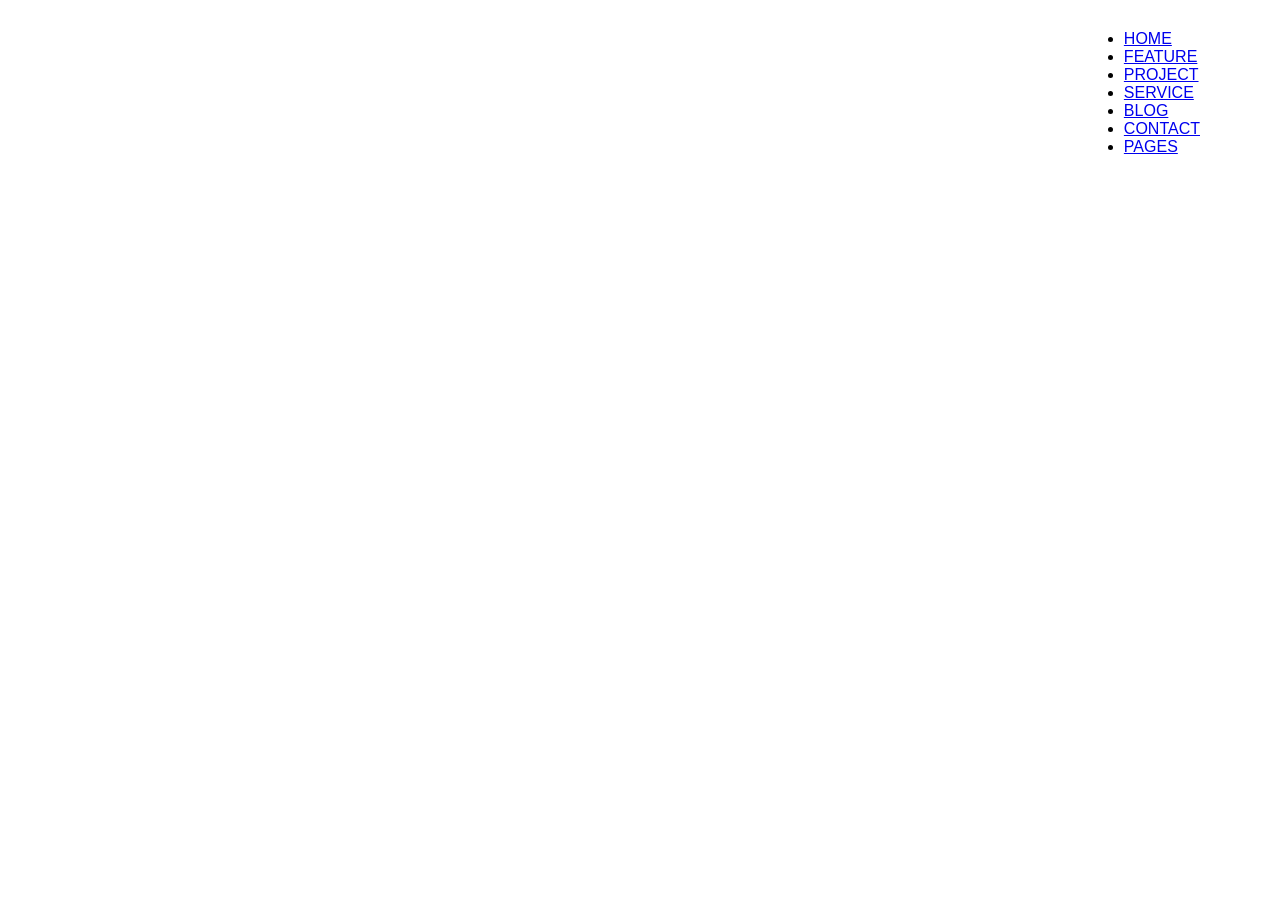
==== index.html @ 4ac186e8 "Add files via upload" ====
<!DOCTYPE html>
<html lang="en">
<head>
    <meta charset="UTF-8">
    <meta name="viewport" content="width=device-width, initial-scale=1.0">
    <title>Document</title>
    <link rel="stylesheet" href="style.css">
</head>
<body>
    
    <div class="navbar">
        <div class="logo">
            <img src="logo.png">
        </div>
        <ul>
            <li><a href="#"> HOME</a></li>
            <li><a href="#"> FEATURE</a></li>
             <li><a href="#"> PROJECT</a></li>
              <li><a href="#"> SERVICE</a></li>
               <li><a href="#"> BLOG</a></li>
                <li><a href="#"> CONTACT</a></li>
                 <li><a href="#"> PAGES</a></li>
        </ul>
    </div>





</body>
</html>
---- style.css ----
*{
    padding: 0;
    margin: 0;
    box-sizing: border-box;
}



body {
    font-family: 'Montserrat', sans-serif;
    overflow-x: hidden;
}

/* Hero Section & Background Image */
.hero-section {
    position: relative;
    width: 100%;
    height: 100vh; /* Full screen height */
    /* REPLACE 'your-image-name.jpg' with the actual filename of your image */
    background-image: url('header-bg.jpg'); 
    background-size: cover;
    background-position: center;
    background-repeat: no-repeat;
    display: flex;
    flex-direction: column;
}

/* Dark Overlay to make text readable */
.hero-section::before {
    content: '';
    position: absolute;
    top: 0;
    left: 0;
    width: 100%;
    height: 100%;
    /* Adjust the rgba opacity (0.6) if the image needs to be darker or lighter */
    background-color: rgba(0, 0, 0, 0.6); 
    z-index: 1;
}

/* Ensure content sits above the overlay */
.navbar, .hero-content {
    position: relative;
    z-index: 2;
}

/* --- Navigation Bar --- */
.navbar {
    display: flex;
    justify-content: space-between;
    align-items: center;
    padding: 30px 80px;
    width: 100%;
}

/* Logo Styling */
.logo {
    display: flex;
    align-items: center;
    gap: 12px;
    color: #ffffff;
}

.logo-icon {
    display: grid;
    grid-template-columns: 1fr 1fr;
    gap: 3px;
    transform: rotate(45deg);
}

.logo-icon span {
    width: 8px;
    height: 8px;
    background-color: #ffffff;
    border-radius: 2px;
}

.logo-text {
    font-size: 22px;
    font-weight: 700;
    letter-spacing: 0.5px;
}

/* Nav Links */
.nav-links {
    list-style: none;
    display: flex;
    gap: 30px;
}

.nav-links li a {
    text-decoration: none;
    color: #ffffff;
    font-size: 12px;
    font-weight: 600;
    letter-spacing: 1px;
    transition: color 0.3s ease;
}

.nav-links li a:hover, .nav-links li a.active {
    color: #e5b324; /* Yellow accent color */
}

.arrow {
    font-size: 14px;
    position: relative;
    top: -2px;
}

/* --- Hero Content --- */
.hero-content {
    flex-grow: 1;
    display: flex;
    flex-direction: column;
    justify-content: center;
    align-items: center;
    text-align: center;
    color: #ffffff;
    padding: 0 20px;
    margin-top: -60px; /* Slight offset to balance visual weight */
}

.subtitle {
    font-size: 14px;
    font-weight: 400;
    letter-spacing: 3px;
    margin-bottom: 15px;
    color: #f1f1f1;
}

.main-title {
    font-size: 75px;
    font-weight: 800;
    letter-spacing: 1px;
    margin-bottom: 25px;
}

.description {
    font-size: 14px;
    font-weight: 300;
    line-height: 1.6;
    margin-bottom: 40px;
    color: #dedede;
}

/* Call to Action Button */
.cta-button {
    display: inline-block;
    background-color: #f2b115; /* Matches the yellow in the image */
    color: #ffffff;
    text-decoration: none;
    font-size: 12px;
    font-weight: 700;
    letter-spacing: 1px;
    padding: 18px 40px;
    border-radius: 50px; /* Makes it pill-shaped */
    transition: background-color 0.3s ease, transform 0.2s ease;
}

.cta-button:hover {
    background-color: #d99b0b;
    transform: translateY(-2px);
}

/* --- Responsive Design (Mobile adjustments) --- */
@media (max-width: 1024px) {
    .navbar {
        padding: 20px 40px;
    }
    .main-title {
        font-size: 55px;
    }
}

@media (max-width: 768px) {
    .nav-links {
        display: none; /* Hides nav links on smaller screens for simplicity */
    }
    .navbar {
        justify-content: center;
    }
    .main-title {
        font-size: 40px;
    }
    .description br {
        display: none; /* Allows text to wrap naturally on mobile */
    }
    .description {
        font-size: 13px;
    }
}
/* --- Features Section --- */
.features-section {
    padding: 100px 20px;
    background-color: #ffffff;
}

.container {
    max-width: 1140px;
    margin: 0 auto;
    display: flex;
    justify-content: space-between;
    gap: 40px;
}

.feature-card {
    flex: 1; /* Makes all three columns equal width */
    display: flex;
    flex-direction: column;
    align-items: flex-start; /* Left aligns content like the image */
}

/* Icon Styling */
.icon-wrapper {
    margin-bottom: 20px;
    height: 50px; /* Fixed height so text aligns evenly even if icons differ in size */
    display: flex;
    align-items: flex-end;
}

.icon-wrapper i {
    font-size: 45px;
    color: #2c2c2c; /* Dark gray/black color */
}

/* Note: To use your custom image icons instead of FontAwesome, 
   delete the <i> tag in HTML, insert <img src="path-to-icon.png">, 
   and use this CSS:
   .icon-wrapper img { height: 100%; width: auto; object-fit: contain; } 
*/

.feature-title {
    font-size: 20px;
    font-weight: 700;
    color: #222222;
    margin-bottom: 15px;
    letter-spacing: -0.5px;
}

.feature-text {
    font-size: 15px;
    font-weight: 300;
    line-height: 1.7;
    color: #777777; /* Light gray text */
}

/* --- Responsive Design for Features --- */
@media (max-width: 900px) {
    .container {
        flex-direction: column;
        gap: 50px;
    }
    
    .feature-card {
        text-align: center;
        align-items: center; /* Center content on mobile */
    }
    
    .icon-wrapper {
        align-items: center;
        justify-content: center;
    }
}

/* --- Section Heading --- */
.section-heading {
    width: 100%;
    padding: 100px 20px 40px 20px; /* Generous top padding, less bottom padding to sit above features */
    background-color: #ffffff;
    display: flex;
    justify-content: center;
    text-align: center;
    /* border: solid; */
    height: 200px;
    
}

.heading-container {
    max-width: 800px;
}

.heading-title {
    font-size: 42px;
    font-weight: 700;
    color: #1a1a1a; /* Very dark gray / almost black */
    margin-bottom: 15px;
    /* Using a slightly rounder font feel, similar to the image */
    letter-spacing: -0.5px;
}

.heading-subtitle {
    font-size: 16px;
    font-weight: 300;
    color: #888888; /* Light gray text */
    letter-spacing: 0.5px;
}

/* --- Responsive Design for Heading --- */
@media (max-width: 768px) {
    .section-heading {
        padding: 60px 20px 30px 20px;
    }
    
    .heading-title {
        font-size: 32px;
    }
    
    .heading-subtitle {
        font-size: 14px;
    }
}

/* --- Services Cards Section --- */
.services-section {
    padding: 20px 20px 100px 20px; /* Less top padding since it follows the features section */
    background-color: #ffffff;
}

.services-container {
    max-width: 1140px;
    margin: 0 auto;
    display: flex;
    justify-content: space-between;
    gap: 30px; /* Space between the cards */
}

.service-card {
    flex: 1;
    background-color: #fbfbfb; /* Very light gray background like the image */
    border-radius: 4px;
    overflow: hidden;
    transition: transform 0.3s ease, box-shadow 0.3s ease;
}

/* Optional hover effect to make it interactive */
.service-card:hover {
    transform: translateY(-5px);
    box-shadow: 0 10px 20px rgba(0, 0, 0, 0.08);
}

/* Image Container */
.card-image {
    width: 100%;
    padding: 20px 20px 0 20px; /* Padding inside the card so the image doesn't touch the edges */
}

.card-image img {
    width: 100%;
    height: 200px; /* Fixed height so all images align perfectly */
    object-fit: cover; /* Ensures image covers the area without squishing */
    display: block;
}

/* Text Content Container */
.card-content {
    padding: 25px 20px 30px 20px;
}

.card-title {
    font-size: 20px;
    font-weight: 700;
    color: #1a1a1a;
    margin-bottom: 15px;
    letter-spacing: -0.5px;
}

.card-text {
    font-size: 15px;
    font-weight: 300;
    line-height: 1.7;
    color: #777777;
}

/* --- Responsive Design for Service Cards --- */
@media (max-width: 900px) {
    .services-container {
        flex-direction: column;
    }
    
    .card-image img {
        height: 250px; /* Make images taller on mobile since they are full width */
    }
}

/* --- Portfolio Gallery Section --- */
.portfolio-section {
    width: 100%;
    padding: 20px 20px 100px 20px; /* Top padding matches flow, large bottom padding */
    background-color: #ffffff;
    display: flex;
    justify-content: center;
}

.portfolio-container {
    max-width: 1140px; /* Matches the width of previous sections for alignment */
    width: 100%;
    display: flex;
    justify-content: space-between;
    gap: 20px; /* Creates the white space between the images */
}

.portfolio-item {
    flex: 1; /* Makes all four images equal width */
    overflow: hidden;
    border-radius: 4px; /* Slight rounding on corners */
    /* Smooth transition for the hover effects */
    transition: transform 0.4s ease, box-shadow 0.4s ease;
    cursor: pointer;
}

.portfolio-item img {
    width: 100%;
    height: 350px; /* Set a fixed height so all images align perfectly */
    object-fit: cover; /* Ensures images fill the space without stretching or squishing */
    display: block;
    /* Smooth transition specifically for the zoom effect */
    transition: transform 0.6s ease; 
}

/* --- Hover Effects --- */

/* 1. Lift the card up and add a shadow */
.portfolio-item:hover {
    transform: translateY(-8px);
    box-shadow: 0 15px 30px rgba(0, 0, 0, 0.15); 
}

/* 2. Zoom the image in slightly */
.portfolio-item:hover img {
    transform: scale(1.08); 
}

/* --- Responsive Design for Portfolio --- */
@media (max-width: 900px) {
    .portfolio-container {
        flex-wrap: wrap; /* Allows images to drop to the next line */
        justify-content: center;
    }
    
    .portfolio-item {
        /* Two images per row on tablet */
        flex: 0 0 calc(50% - 10px); 
        margin-bottom: 20px;
    }
}

@media (max-width: 500px) {
    .portfolio-item {
        /* One image per row on mobile phones */
        flex: 0 0 100%; 
    }
    
    .portfolio-item img {
        height: 250px; /* Slightly shorter images on mobile */
    }
}

/* --- Statistics Counter Section --- */
.stats-section {
    width: 100%;
    background-color: #f2b115; /* Vibrant golden yellow matching the image */
    padding: 90px 20px; /* Generous top and bottom padding */
    display: flex;
    justify-content: center;
}

.stats-container {
    max-width: 1140px; /* Matches previous sections for alignment */
    width: 100%;
    display: flex;
    justify-content: space-between; /* Evenly spaces the 5 items */
    gap: 20px;
    text-align: center;
}

.stat-box {
    flex: 1; /* Ensures all boxes take up equal width */
    /* Smooth transition for the hover effect */
    transition: transform 0.3s ease;
    cursor: default;
}

.stat-number {
    font-size: 46px; /* Large, bold numbers */
    font-weight: 800;
    color: #181818; /* Very dark gray/black */
    margin-bottom: 5px;
    letter-spacing: -1px;
}

.stat-label {
    font-size: 14px;
    font-weight: 400;
    color: #333333; /* Slightly lighter text for the label */
    letter-spacing: 0.2px;
}

/* --- Hover Effect --- */
/* Slightly scale up the number when hovering over its box */
.stat-box:hover {
    transform: translateY(-4px);
}

.stat-box:hover .stat-number {
    color: #000000;
}

/* --- Responsive Design for Stats --- */
@media (max-width: 900px) {
    .stats-container {
        flex-wrap: wrap; /* Allows boxes to drop to the next line */
        gap: 40px; /* Increases vertical gap when they wrap */
    }
    
    .stat-box {
        /* Two boxes per row on tablet */
        flex: 0 0 calc(50% - 20px); 
    }
    
    /* Make the last item take full width if there's an odd number */
    .stat-box:last-child {
        flex: 0 0 100%;
    }
}

@media (max-width: 500px) {
    .stats-section {
        padding: 60px 20px;
    }
    
    .stat-box {
        /* One box per row on mobile phones */
        flex: 0 0 100%; 
    }
    
    .stat-number {
        font-size: 38px;
    }
}
.section-heading {
    width: 100%;
    padding: 100px 20px 40px 20px; /* The 100px top padding creates the white space */
    /* ... rest of the CSS ... */
}

/* --- Features Grid Section --- */
.features-grid-section {
    width: 100%;
    padding: 20px 20px 100px 20px;
    background-color: #ffffff;
    display: flex;
    justify-content: center;
}

.grid-container {
    max-width: 1140px; /* Matches previous sections */
    width: 100%;
    display: grid;
    /* Creates 3 equal columns */
    grid-template-columns: repeat(3, 1fr); 
    gap: 30px; /* Space between cards */
}

.grid-card {
    background-color: #f8f9fa; /* Very light gray background */
    padding: 40px 35px;
    border-radius: 4px;
    transition: transform 0.3s ease, box-shadow 0.3s ease, background-color 0.3s ease;
    cursor: default;
}

/* Optional hover effect to make the cards feel interactive */
.grid-card:hover {
    background-color: #ffffff;
    transform: translateY(-5px);
    box-shadow: 0 15px 30px rgba(0, 0, 0, 0.06);
}

.card-header {
    display: flex;
    align-items: center;
    gap: 15px;
    margin-bottom: 20px;
}

/* SVG Icon Styling */
.card-header svg {
    width: 22px;
    height: 22px;
    color: #1a1a1a; /* Dark icon color */
}

.card-header h3 {
    font-size: 18px;
    font-weight: 700;
    color: #1a1a1a;
    letter-spacing: -0.2px;
}

.grid-card p {
    font-size: 15px;
    font-weight: 300;
    line-height: 1.7;
    color: #777777;
}

/* --- Responsive Design for Grid --- */
@media (max-width: 992px) {
    .grid-container {
        /* Switch to 2 columns on tablets */
        grid-template-columns: repeat(2, 1fr); 
    }
}

@media (max-width: 768px) {
    .grid-container {
        /* Switch to 1 column on mobile phones */
        grid-template-columns: 1fr; 
        gap: 20px;
    }
    
    .grid-card {
        padding: 30px 25px;
    }
}
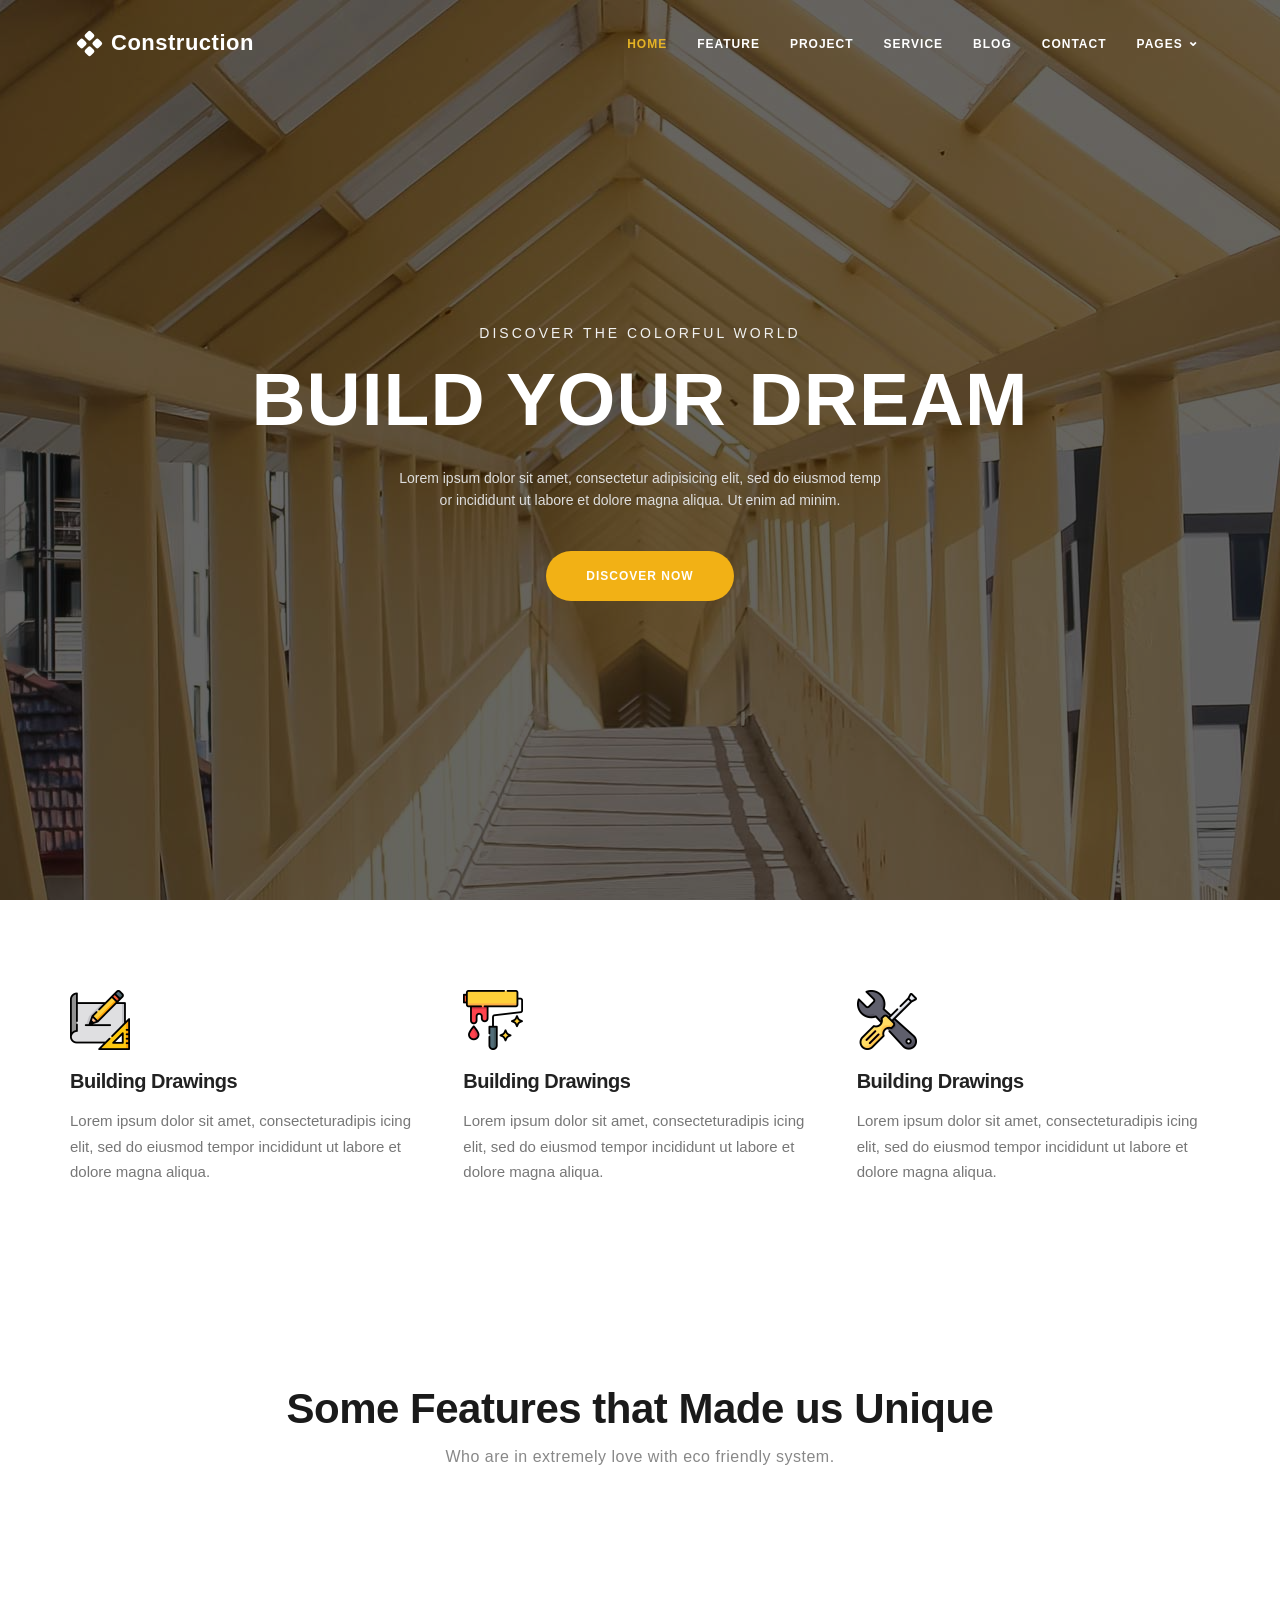
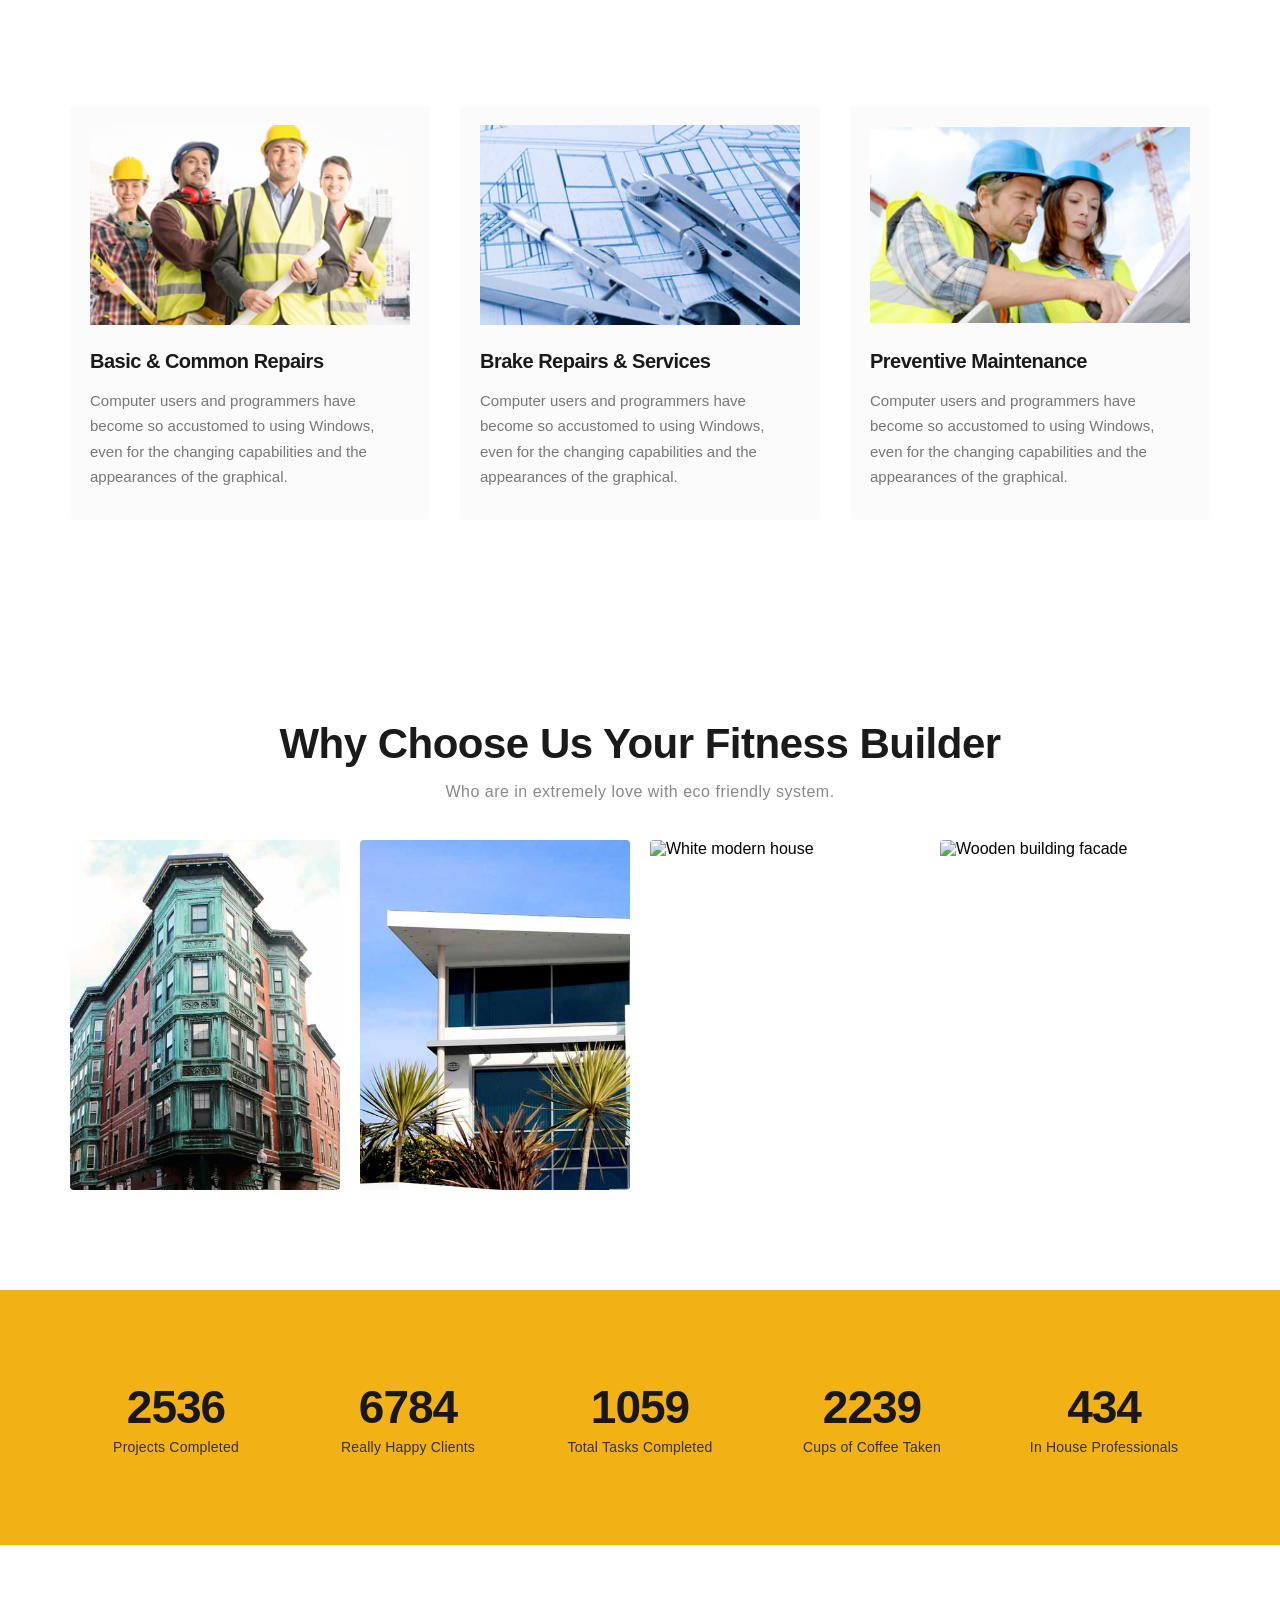
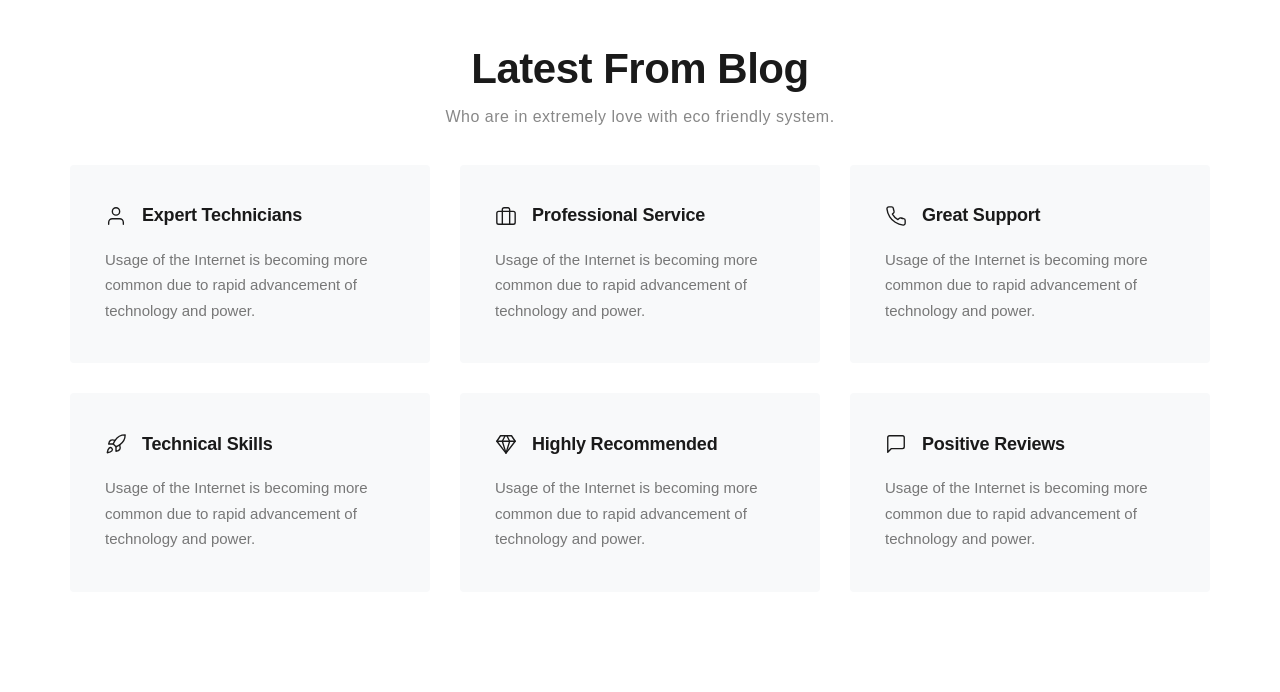
==== commit 93a703eb: "Rename new.html to index.html" ====
--- a/index.html
+++ b/index.html
@@ -3,29 +3,316 @@
 <head>
     <meta charset="UTF-8">
     <meta name="viewport" content="width=device-width, initial-scale=1.0">
-    <title>Document</title>
+    <title>Construction Landing Page</title>
     <link rel="stylesheet" href="style.css">
+    <!-- Google Fonts for typography -->
+    <link rel="preconnect" href="https://fonts.googleapis.com">
+    <link rel="preconnect" href="https://fonts.gstatic.com" crossorigin>
+    <link href="style.css" rel="stylesheet">
 </head>
 <body>
-    
-    <div class="navbar">
-        <div class="logo">
-            <img src="logo.png">
-        </div>
-        <ul>
-            <li><a href="#"> HOME</a></li>
-            <li><a href="#"> FEATURE</a></li>
-             <li><a href="#"> PROJECT</a></li>
-              <li><a href="#"> SERVICE</a></li>
-               <li><a href="#"> BLOG</a></li>
-                <li><a href="#"> CONTACT</a></li>
-                 <li><a href="#"> PAGES</a></li>
-        </ul>
-    </div>
-
-
-
-
+
+    <header class="hero-section">
+        <!-- Navigation Bar -->
+        <nav class="navbar">
+            <div class="logo">
+                <!-- Simple CSS shape for the logo icon -->
+                <div class="logo-icon">
+                    <span></span><span></span>
+                    <span></span><span></span>
+                </div>
+                <span class="logo-text">Construction</span>
+            </div>
+            
+            <ul class="nav-links">
+                <li><a href="#" class="active">HOME</a></li>
+                <li><a href="#">FEATURE</a></li>
+                <li><a href="#">PROJECT</a></li>
+                <li><a href="#">SERVICE</a></li>
+                <li><a href="#">BLOG</a></li>
+                <li><a href="#">CONTACT</a></li>
+                <li><a href="#">PAGES <span class="arrow">&#8964;</span></a></li>
+            </ul>
+        </nav>
+
+        <!-- Hero Content -->
+        <div class="hero-content">
+            <h3 class="subtitle">DISCOVER THE COLORFUL WORLD</h3>
+            <h1 class="main-title">BUILD YOUR DREAM</h1>
+            <p class="description">
+                Lorem ipsum dolor sit amet, consectetur adipisicing elit, sed do eiusmod temp<br>
+                or incididunt ut labore et dolore magna aliqua. Ut enim ad minim.
+            </p>
+            <a href="#" class="cta-button">DISCOVER NOW</a>
+        </div>
+    </header>
+               <!-- ... existing header code ... -->
+    </header>
+
+    <!-- Feature Section -->
+    <section class="features-section">
+        <div class="container">
+            
+            <!-- Feature Card 1 -->
+            <div class="feature-card">
+                <div class="icon-wrapper">
+                    <img src="f1.png">
+                </div>
+                <h3 class="feature-title">Building Drawings</h3>
+                <p class="feature-text">
+                    Lorem ipsum dolor sit amet, consecteturadipis icing elit, sed do eiusmod tempor incididunt ut labore et dolore magna aliqua.
+                </p>
+            </div>
+
+            <!-- Feature Card 2 -->
+            <div class="feature-card">
+                <div class="icon-wrapper">
+                    <img src="f2.png">
+                </div>
+                <h3 class="feature-title">Building Drawings</h3>
+                <p class="feature-text">
+                    Lorem ipsum dolor sit amet, consecteturadipis icing elit, sed do eiusmod tempor incididunt ut labore et dolore magna aliqua.
+                </p>
+            </div>
+
+            <!-- Feature Card 3 -->
+            <div class="feature-card">
+                <div class="icon-wrapper">
+                  <img src="f3.png">
+                </div>
+                <h3 class="feature-title">Building Drawings</h3>
+                <p class="feature-text">
+                    Lorem ipsum dolor sit amet, consecteturadipis icing elit, sed do eiusmod tempor incididunt ut labore et dolore magna aliqua.
+                </p>
+            </div>
+
+        </div>
+    </section>
+
+         <!-- ... existing header code ... -->
+    </header>
+
+    <!-- Section Heading -->
+    <section class="section-heading">
+        <div class="heading-container">
+            <h2 class="heading-title">Some Features that Made us Unique</h2>
+            <p class="heading-subtitle">Who are in extremely love with eco friendly system.</p>
+        </div>
+    </section>
+
+    <!-- ... existing features section code ... -->
+    <section class="features-section">
+
+            <!-- ... existing features section code ... -->
+    </section>
+
+    <!-- Services Cards Section -->
+    <section class="services-section">
+        <div class="services-container">
+            
+            <!-- Card 1 -->
+            <div class="service-card">
+                <div class="card-image">
+                    <!-- Replace src with your local image path (e.g., src="images/workers.jpg") -->
+                    <img src="s1.png" alt="Construction workers">
+                </div>
+                <div class="card-content">
+                    <h3 class="card-title">Basic & Common Repairs</h3>
+                    <p class="card-text">
+                        Computer users and programmers have become so accustomed to using Windows, even for the changing capabilities and the appearances of the graphical.
+                    </p>
+                </div>
+            </div>
+
+            <!-- Card 2 -->
+            <div class="service-card">
+                <div class="card-image">
+                    <img src="s2.png" alt="Blueprints">
+                </div>
+                <div class="card-content">
+                    <h3 class="card-title">Brake Repairs & Services</h3>
+                    <p class="card-text">
+                        Computer users and programmers have become so accustomed to using Windows, even for the changing capabilities and the appearances of the graphical.
+                    </p>
+                </div>
+            </div>
+
+            <!-- Card 3 -->
+            <div class="service-card">
+                <div class="card-image">
+                    <img src="s3.png" alt="Engineers">
+                </div>
+                <div class="card-content">
+                    <h3 class="card-title">Preventive Maintenance</h3>
+                    <p class="card-text">
+                        Computer users and programmers have become so accustomed to using Windows, even for the changing capabilities and the appearances of the graphical.
+                    </p>
+                </div>
+            </div>
+
+        </div>
+    </section>
+
+        <!-- ... existing services cards section code ... -->
+    </section>
+
+    <!-- Why Choose Us Heading Section -->
+    <section class="section-heading">
+        <div class="heading-container">
+            <h2 class="heading-title">Why Choose Us Your Fitness Builder</h2>
+            <p class="heading-subtitle">Who are in extremely love with eco friendly system.</p>
+        </div>
+    </section>
+        <!-- ... existing heading section ... -->
+    </section>
+
+    <!-- Portfolio Gallery Section -->
+    <section class="portfolio-section">
+        <div class="portfolio-container">
+            
+            <!-- Image 1 -->
+            <div class="portfolio-item">
+                <!-- Replace src with your local image path if desired -->
+                <img src="p1.jpg" alt="Modern building facade">
+            </div>
+
+            <!-- Image 2 -->
+            <div class="portfolio-item">
+                <img src="p2.jpg" alt="Classic city building">
+            </div>
+
+            <!-- Image 3 -->
+            <div class="portfolio-item">
+                <img src="https://preview.colorlib.com/theme/construction/img/p3.jpg" alt="White modern house">
+            </div>
+
+            <!-- Image 4 -->
+            <div class="portfolio-item">
+                <img src="https://preview.colorlib.com/theme/construction/img/p4.jpg" alt="Wooden building facade">
+            </div>
+
+        </div>
+    </section>
+
+        <!-- ... existing portfolio section code ... -->
+    </section>
+
+    <!-- Statistics Counter Section -->
+    <section class="stats-section">
+        <div class="stats-container">
+            
+            <!-- Stat 1 -->
+            <div class="stat-box">
+                <h2 class="stat-number">2536</h2>
+                <p class="stat-label">Projects Completed</p>
+            </div>
+
+            <!-- Stat 2 -->
+            <div class="stat-box">
+                <h2 class="stat-number">6784</h2>
+                <p class="stat-label">Really Happy Clients</p>
+            </div>
+
+            <!-- Stat 3 -->
+            <div class="stat-box">
+                <h2 class="stat-number">1059</h2>
+                <p class="stat-label">Total Tasks Completed</p>
+            </div>
+
+            <!-- Stat 4 -->
+            <div class="stat-box">
+                <h2 class="stat-number">2239</h2>
+                <p class="stat-label">Cups of Coffee Taken</p>
+            </div>
+
+            <!-- Stat 5 -->
+            <div class="stat-box">
+                <h2 class="stat-number">434</h2>
+                <p class="stat-label">In House Professionals</p>
+            </div>
+
+        </div>
+    </section>
+
+        <!-- ... existing statistics section code ... -->
+    </section>
+
+    <!-- Latest From Blog Heading Section -->
+    <section class="section-heading">
+        <div class="heading-container">
+            <h2 class="heading-title">Latest From Blog</h2>
+            <p class="heading-subtitle">Who are in extremely love with eco friendly system.</p>
+        </div>
+    </section>
+        <!-- ... existing blog section code ... -->
+    </section>
+
+    <!-- Features Grid Section -->
+    <section class="features-grid-section">
+        <div class="grid-container">
+            
+            <!-- Card 1 -->
+            <div class="grid-card">
+                <div class="card-header">
+                    <svg xmlns="http://www.w3.org/2000/svg" width="24" height="24" viewBox="0 0 24 24" fill="none" stroke="currentColor" stroke-width="1.5" stroke-linecap="round" stroke-linejoin="round"><path d="M20 21v-2a4 4 0 0 0-4-4H8a4 4 0 0 0-4 4v2"></path><circle cx="12" cy="7" r="4"></circle></svg>
+                    <h3>Expert Technicians</h3>
+                </div>
+                <p>Usage of the Internet is becoming more common due to rapid advancement of technology and power.</p>
+            </div>
+
+            <!-- Card 2 -->
+            <div class="grid-card">
+                <div class="card-header">
+                    <svg xmlns="http://www.w3.org/2000/svg" width="24" height="24" viewBox="0 0 24 24" fill="none" stroke="currentColor" stroke-width="1.5" stroke-linecap="round" stroke-linejoin="round"><rect x="2" y="7" width="20" height="14" rx="2" ry="2"></rect><path d="M16 21V5a2 2 0 0 0-2-2h-4a2 2 0 0 0-2 2v16"></path></svg>
+                    <h3>Professional Service</h3>
+                </div>
+                <p>Usage of the Internet is becoming more common due to rapid advancement of technology and power.</p>
+            </div>
+
+            <!-- Card 3 -->
+            <div class="grid-card">
+                <div class="card-header">
+                    <svg xmlns="http://www.w3.org/2000/svg" width="24" height="24" viewBox="0 0 24 24" fill="none" stroke="currentColor" stroke-width="1.5" stroke-linecap="round" stroke-linejoin="round"><path d="M22 16.92v3a2 2 0 0 1-2.18 2 19.79 19.79 0 0 1-8.63-3.07 19.5 19.5 0 0 1-6-6 19.79 19.79 0 0 1-3.07-8.67A2 2 0 0 1 4.11 2h3a2 2 0 0 1 2 1.72 12.84 12.84 0 0 0 .7 2.81 2 2 0 0 1-.45 2.11L8.09 9.91a16 16 0 0 0 6 6l1.27-1.27a2 2 0 0 1 2.11-.45 12.84 12.84 0 0 0 2.81.7A2 2 0 0 1 22 16.92z"></path></svg>
+                    <h3>Great Support</h3>
+                </div>
+                <p>Usage of the Internet is becoming more common due to rapid advancement of technology and power.</p>
+            </div>
+
+            <!-- Card 4 -->
+            <div class="grid-card">
+                <div class="card-header">
+                    <svg xmlns="http://www.w3.org/2000/svg" width="24" height="24" viewBox="0 0 24 24" fill="none" stroke="currentColor" stroke-width="1.5" stroke-linecap="round" stroke-linejoin="round"><path d="M4.5 16.5c-1.5 1.26-2 5-2 5s3.74-.5 5-2c.71-.84.7-2.13-.09-2.91a2.18 2.18 0 0 0-2.91-.09z"></path><path d="m12 15-3-3a22 22 0 0 1 2-3.95A12.88 12.88 0 0 1 22 2c0 2.72-.78 7.5-6 11a22.35 22.35 0 0 1-4 2z"></path><path d="M9 12H4s.55-3.03 2-4c1.62-1.08 5 0 5 0"></path><path d="M12 15v5s3.03-.55 4-2c1.08-1.62 0-5 0-5"></path></svg>
+                    <h3>Technical Skills</h3>
+                </div>
+                <p>Usage of the Internet is becoming more common due to rapid advancement of technology and power.</p>
+            </div>
+
+            <!-- Card 5 -->
+            <div class="grid-card">
+                <div class="card-header">
+                    <svg xmlns="http://www.w3.org/2000/svg" width="24" height="24" viewBox="0 0 24 24" fill="none" stroke="currentColor" stroke-width="1.5" stroke-linecap="round" stroke-linejoin="round"><path d="M6 3h12l4 6-10 13L2 9Z"></path><path d="M11 3 8 9l4 13 4-13-3-6"></path><path d="M2 9h20"></path></svg>
+                    <h3>Highly Recommended</h3>
+                </div>
+                <p>Usage of the Internet is becoming more common due to rapid advancement of technology and power.</p>
+            </div>
+
+            <!-- Card 6 -->
+            <div class="grid-card">
+                <div class="card-header">
+                    <svg xmlns="http://www.w3.org/2000/svg" width="24" height="24" viewBox="0 0 24 24" fill="none" stroke="currentColor" stroke-width="1.5" stroke-linecap="round" stroke-linejoin="round"><path d="M21 15a2 2 0 0 1-2 2H7l-4 4V5a2 2 0 0 1 2-2h14a2 2 0 0 1 2 2z"></path></svg>
+                    <h3>Positive Reviews</h3>
+                </div>
+                <p>Usage of the Internet is becoming more common due to rapid advancement of technology and power.</p>
+            </div>
+
+        </div>
+    </section>
 
 </body>
-</html>+</html>
+
+
+
+
+</body>
+</html>
